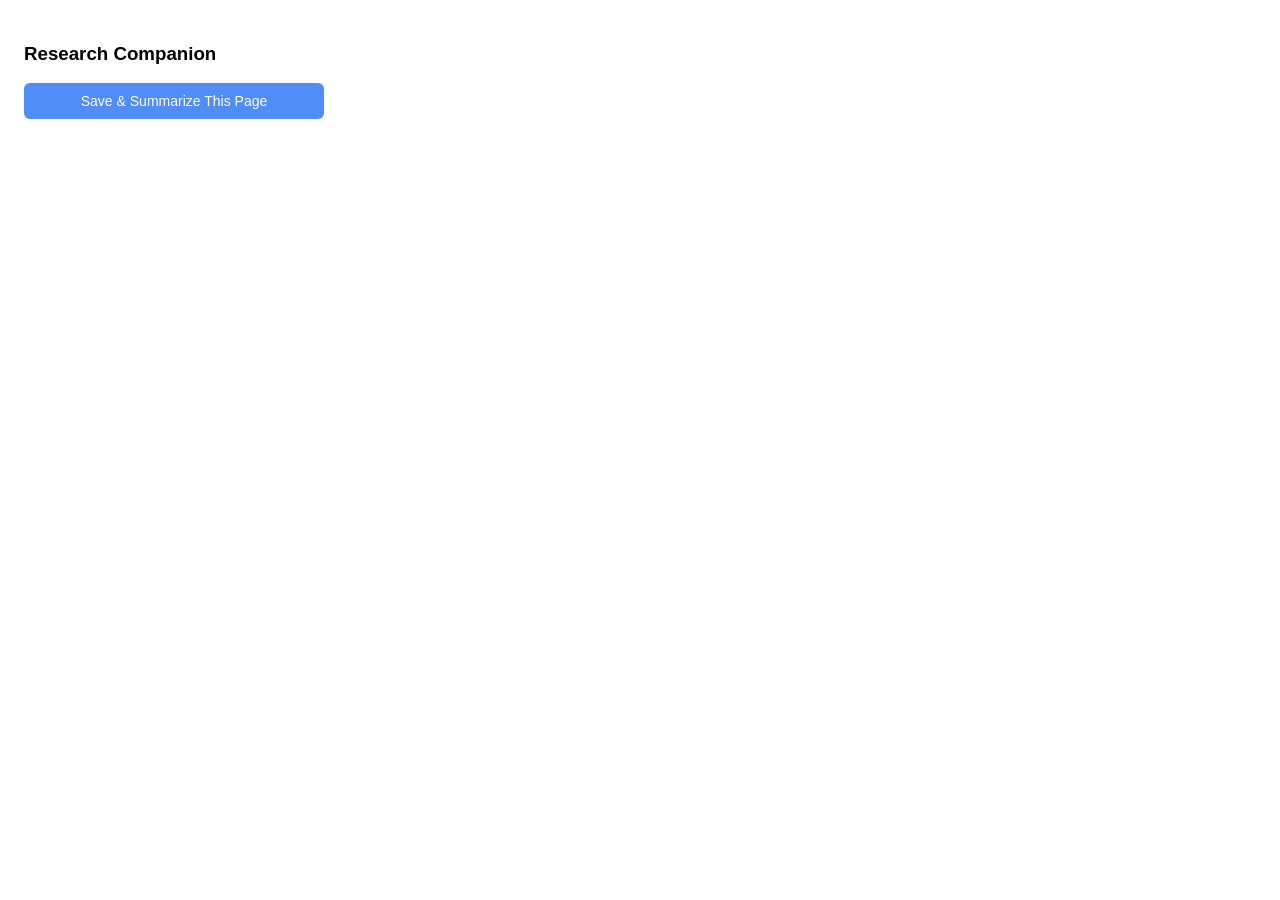
==== extension/popup.html @ 885ca906 "feat: dashboard loads and displays summaries" ====
<!DOCTYPE html>
<html>
<head>
  <meta charset="UTF-8">
  <style>
    body { width: 300px; padding: 16px; font-family: sans-serif; }
    button { width: 100%; padding: 10px; background: #4F8EF7;
             color: white; border: none; border-radius: 6px;
             cursor: pointer; font-size: 14px; }
    #status { margin-top: 12px; font-size: 13px; color: #555; }
  </style>
</head>
<body>
  <h3> Research Companion</h3>
  <button id="saveBtn">Save & Summarize This Page</button>
  <div id="status"></div>
  <script src="popup.js"></script>
</body>
</html>
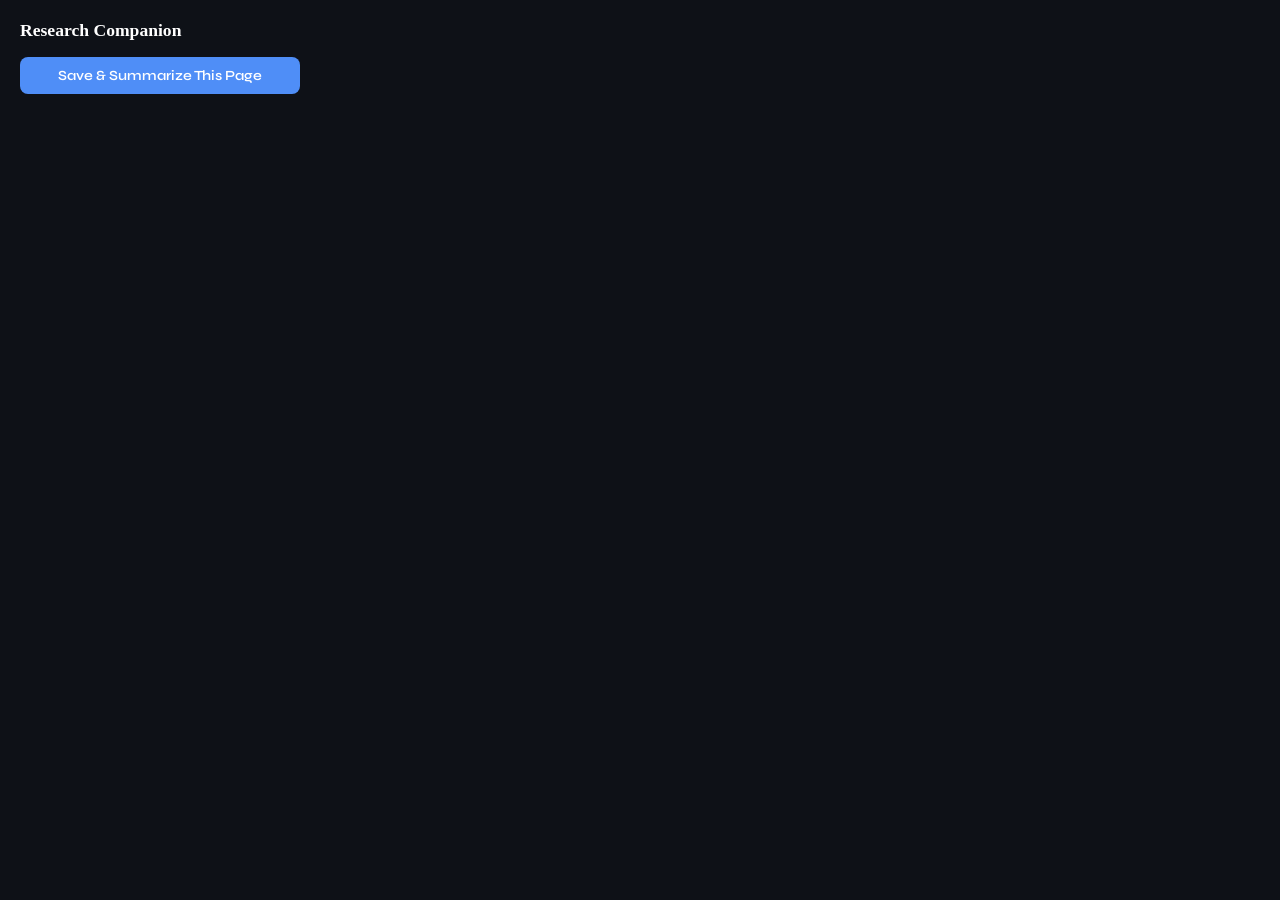
==== commit ccb66a75: "feat: professional popup redesign with Syne font and dark theme" ====
--- a/extension/popup.html
+++ b/extension/popup.html
@@ -2,12 +2,55 @@
 <html>
 <head>
   <meta charset="UTF-8">
+  <link href="https://fonts.googleapis.com/css2?family=Syne:wght@400;600;700&display=swap" rel="stylesheet">
   <style>
-    body { width: 300px; padding: 16px; font-family: sans-serif; }
-    button { width: 100%; padding: 10px; background: #4F8EF7;
-             color: white; border: none; border-radius: 6px;
-             cursor: pointer; font-size: 14px; }
-    #status { margin-top: 12px; font-size: 13px; color: #555; }
+    * {
+      margin: 0;
+      padding: 0;
+      box-sizing: border-box;
+    }
+
+    body {
+      width: 320px;
+      padding: 20px;
+      font-family: 'Segoe UI', lobster;
+      background-color: #0e1117;
+      color: #ffffff;
+      border-radius: 16px;
+      overflow: hidden;
+    }
+
+    h3 {
+      font-size: 1.1rem;
+      margin-bottom: 16px;
+      color: #ffffff;
+    }
+
+    button {
+  width: 100%;
+  padding: 10px;
+  background: #4F8EF7;
+  color: white;
+  border: none;
+  border-radius: 8px;
+  cursor: pointer;
+  font-size: 14px;
+  font-family: 'Syne', sans-serif;
+  font-weight: 600;
+  transition: background 0.2s;
+}
+    }
+
+    button:hover {
+      background: #3a7de8;
+    }
+
+    #status {
+      margin-top: 12px;
+      font-size: 13px;
+      color: #888;
+      text-align: center;
+    }
   </style>
 </head>
 <body>
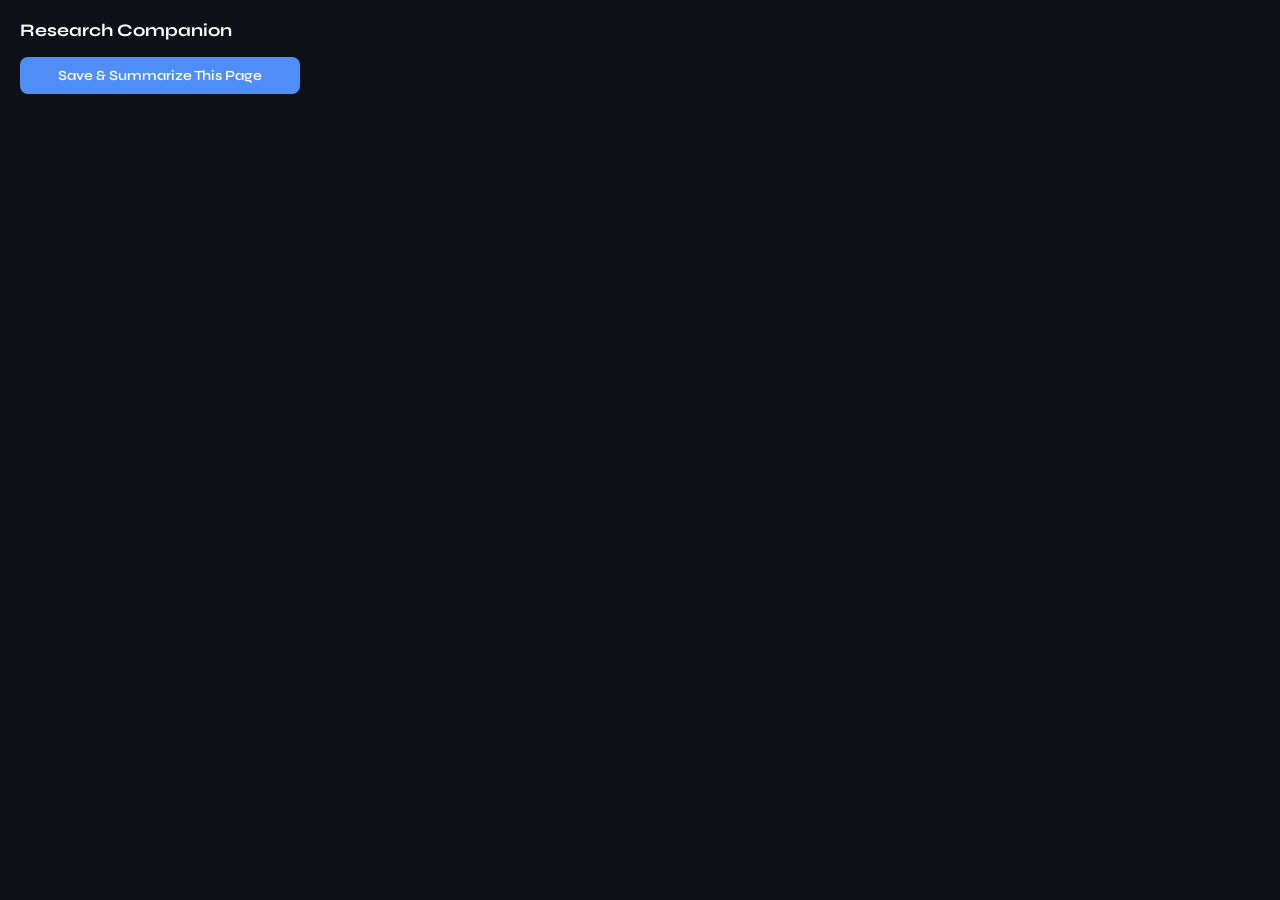
==== commit 722ae6ff: "feat: explain further modal powered by Gemini" ====
--- a/extension/popup.html
+++ b/extension/popup.html
@@ -13,10 +13,9 @@
     body {
       width: 320px;
       padding: 20px;
-      font-family: 'Segoe UI', lobster;
+      font-family: 'Syne', sans-serif;
       background-color: #0e1117;
       color: #ffffff;
-      border-radius: 16px;
       overflow: hidden;
     }
 
@@ -27,18 +26,17 @@
     }
 
     button {
-  width: 100%;
-  padding: 10px;
-  background: #4F8EF7;
-  color: white;
-  border: none;
-  border-radius: 8px;
-  cursor: pointer;
-  font-size: 14px;
-  font-family: 'Syne', sans-serif;
-  font-weight: 600;
-  transition: background 0.2s;
-}
+      width: 100%;
+      padding: 10px;
+      background: #4F8EF7;
+      color: white;
+      border: none;
+      border-radius: 8px;
+      cursor: pointer;
+      font-size: 14px;
+      font-family: 'Syne', sans-serif;
+      font-weight: 600;
+      transition: background 0.2s;
     }
 
     button:hover {
@@ -54,7 +52,7 @@
   </style>
 </head>
 <body>
-  <h3> Research Companion</h3>
+  <h3>Research Companion</h3>
   <button id="saveBtn">Save & Summarize This Page</button>
   <div id="status"></div>
   <script src="popup.js"></script>
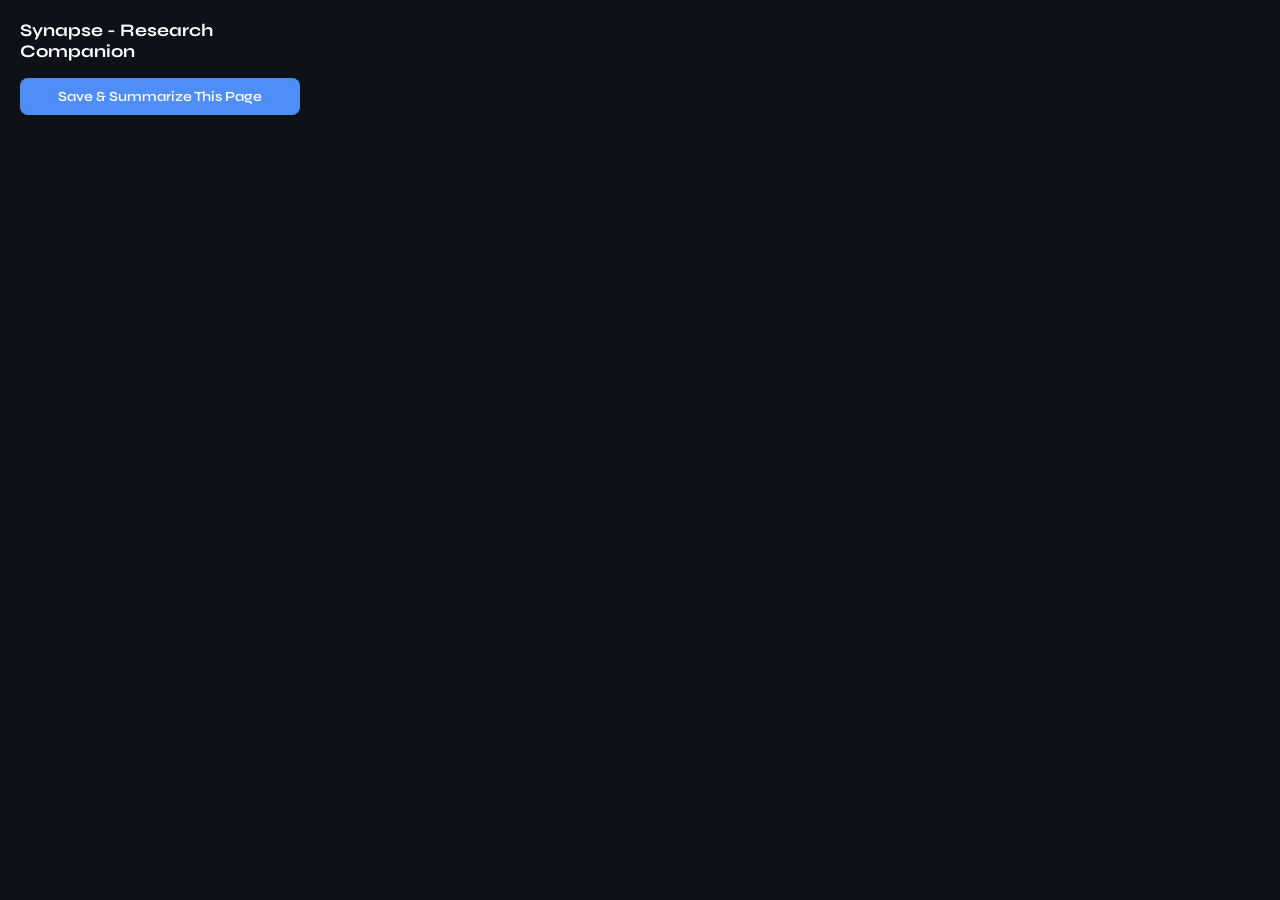
==== commit 7fd38b3b: "feat: custom folders, assign cards to folders, AI folder summary" ====
--- a/extension/popup.html
+++ b/extension/popup.html
@@ -52,7 +52,7 @@
   </style>
 </head>
 <body>
-  <h3>Research Companion</h3>
+  <h3>Synapse - Research Companion</h3>
   <button id="saveBtn">Save & Summarize This Page</button>
   <div id="status"></div>
   <script src="popup.js"></script>
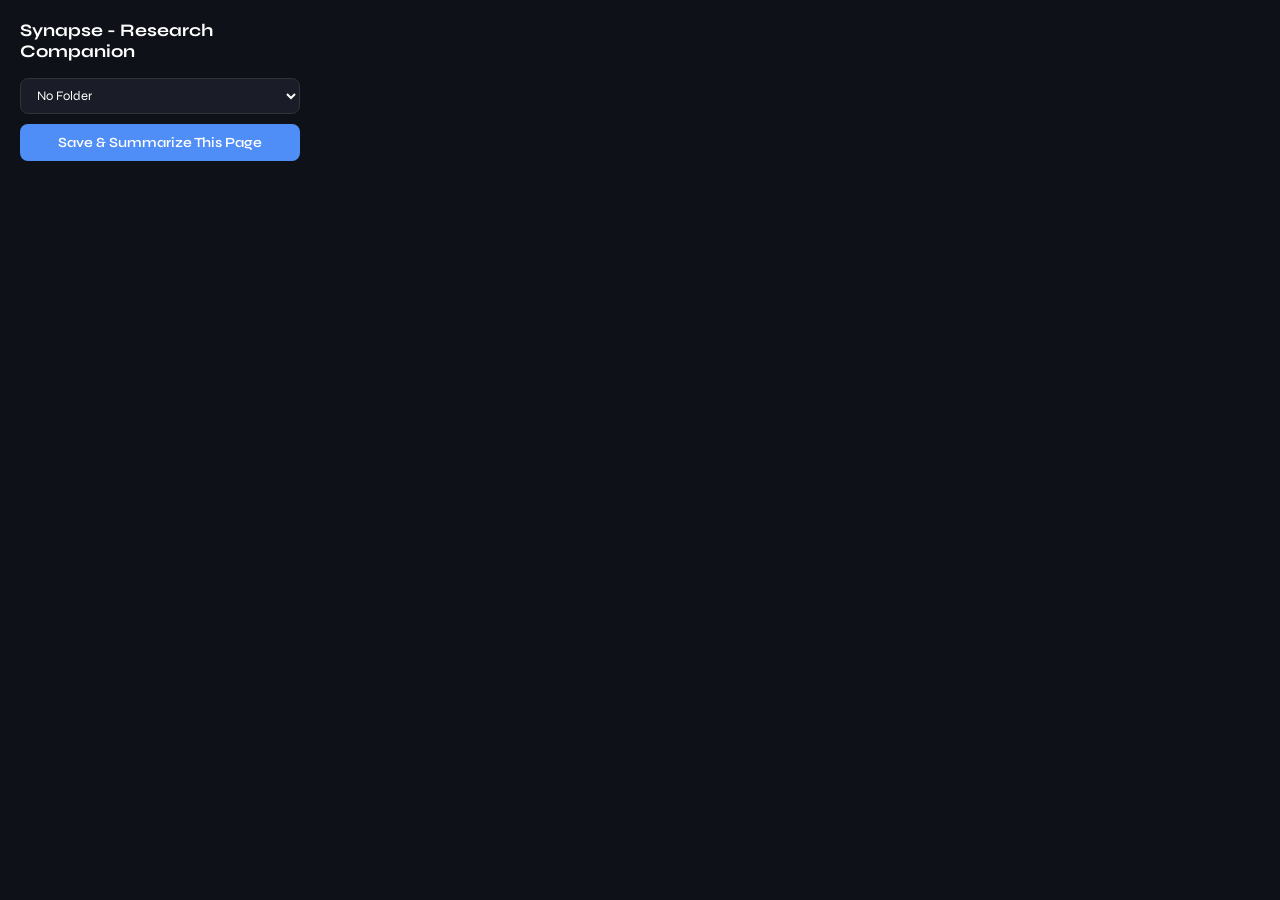
==== commit 505fda17: "feat: folder grid home page, folder view, bug fixes" ====
--- a/extension/popup.html
+++ b/extension/popup.html
@@ -4,55 +4,70 @@
   <meta charset="UTF-8">
   <link href="https://fonts.googleapis.com/css2?family=Syne:wght@400;600;700&display=swap" rel="stylesheet">
   <style>
-    * {
-      margin: 0;
-      padding: 0;
-      box-sizing: border-box;
-    }
+  * {
+    margin: 0;
+    padding: 0;
+    box-sizing: border-box;
+  }
 
-    body {
-      width: 320px;
-      padding: 20px;
-      font-family: 'Syne', sans-serif;
-      background-color: #0e1117;
-      color: #ffffff;
-      overflow: hidden;
-    }
+  body {
+    width: 320px;
+    padding: 20px;
+    font-family: 'Syne', sans-serif;
+    background-color: #0e1117;
+    color: #ffffff;
+    overflow: hidden;
+  }
 
-    h3 {
-      font-size: 1.1rem;
-      margin-bottom: 16px;
-      color: #ffffff;
-    }
+  h3 {
+    font-size: 1.1rem;
+    margin-bottom: 16px;
+    color: #ffffff;
+  }
 
-    button {
-      width: 100%;
-      padding: 10px;
-      background: #4F8EF7;
-      color: white;
-      border: none;
-      border-radius: 8px;
-      cursor: pointer;
-      font-size: 14px;
-      font-family: 'Syne', sans-serif;
-      font-weight: 600;
-      transition: background 0.2s;
-    }
+  select {
+    width: 100%;
+    padding: 8px 12px;
+    margin-bottom: 10px;
+    border-radius: 8px;
+    border: 1px solid #333;
+    background-color: #1a1d27;
+    color: #ffffff;
+    font-family: 'Syne', sans-serif;
+    font-size: 13px;
+  }
 
-    button:hover {
-      background: #3a7de8;
-    }
+  button {
+    width: 100%;
+    padding: 10px;
+    background: #4F8EF7;
+    color: white;
+    border: none;
+    border-radius: 8px;
+    cursor: pointer;
+    font-size: 14px;
+    font-family: 'Syne', sans-serif;
+    font-weight: 600;
+    transition: background 0.2s;
+  }
 
-    #status {
-      margin-top: 12px;
-      font-size: 13px;
-      color: #888;
-      text-align: center;
-    }
-  </style>
+  button:hover {
+    background: #3a7de8;
+  }
+
+  #status {
+    margin-top: 12px;
+    font-size: 13px;
+    color: #888;
+    text-align: center;
+  }
+</style>
 </head>
 <body>
   <h3>Synapse - Research Companion</h3>
+  <select id="folderSelect">
+    <option value="">No Folder</option>
+  </select>
   <button id="saveBtn">Save & Summarize This Page</button>
   <div id="status"></div>
   <script src="popup.js"></script>
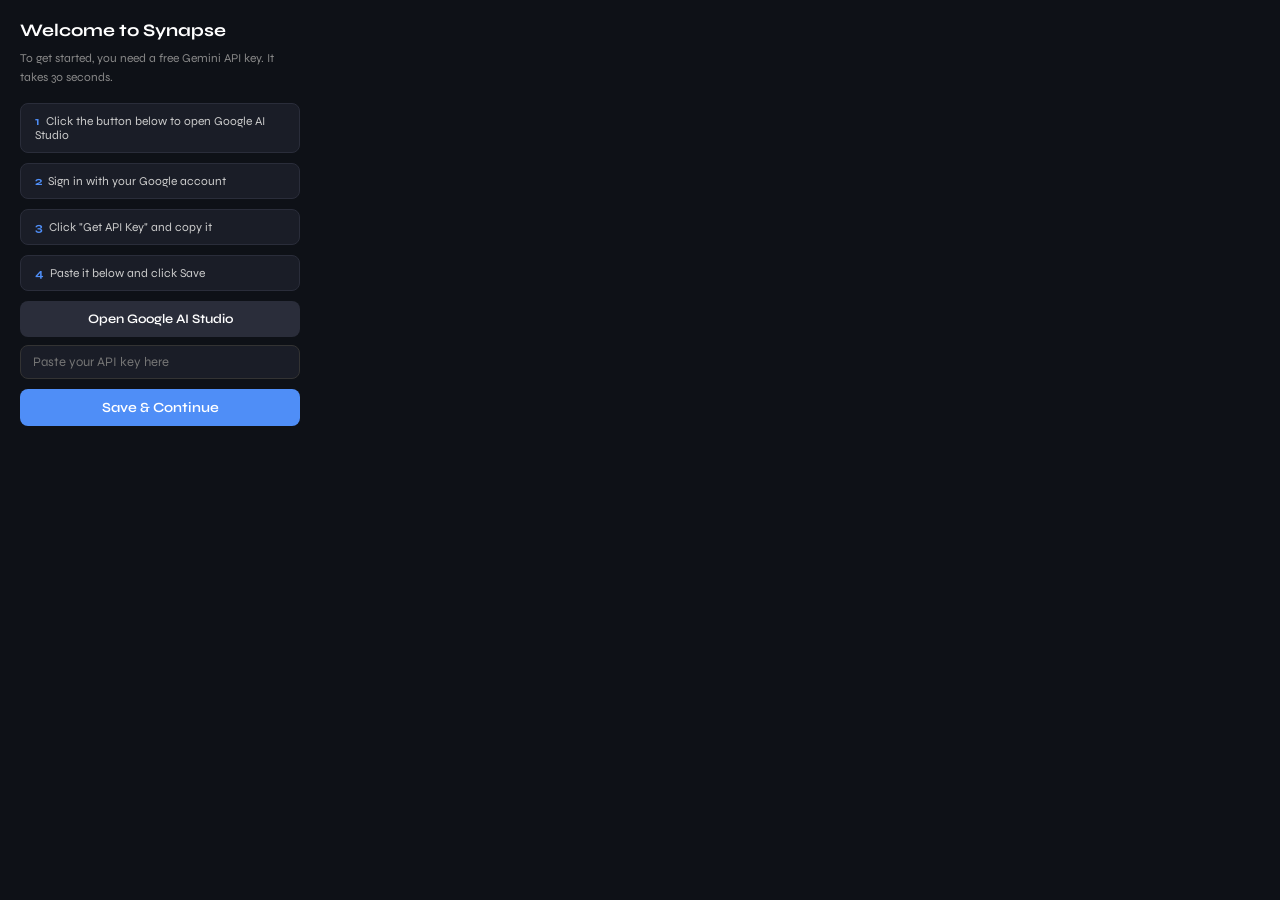
==== commit 34a6468c: "feat: user API key onboarding flow and per-user Gemini key support" ====
--- a/extension/popup.html
+++ b/extension/popup.html
@@ -4,72 +4,123 @@
   <meta charset="UTF-8">
   <link href="https://fonts.googleapis.com/css2?family=Syne:wght@400;600;700&display=swap" rel="stylesheet">
   <style>
-  * {
-    margin: 0;
-    padding: 0;
-    box-sizing: border-box;
-  }
+    * { margin: 0; padding: 0; box-sizing: border-box; }
 
-  body {
-    width: 320px;
-    padding: 20px;
-    font-family: 'Syne', sans-serif;
-    background-color: #0e1117;
-    color: #ffffff;
-    overflow: hidden;
-  }
+    body {
+      width: 320px;
+      padding: 20px;
+      font-family: 'Syne', sans-serif;
+      background-color: #0e1117;
+      color: #ffffff;
+      overflow: hidden;
+    }
 
-  h3 {
-    font-size: 1.1rem;
-    margin-bottom: 16px;
-    color: #ffffff;
-  }
+    h3 { font-size: 1.1rem; margin-bottom: 8px; color: #ffffff; }
+    p { font-size: 12px; color: #888; margin-bottom: 16px; line-height: 1.6; }
 
-  select {
-    width: 100%;
-    padding: 8px 12px;
-    margin-bottom: 10px;
-    border-radius: 8px;
-    border: 1px solid #333;
-    background-color: #1a1d27;
-    color: #ffffff;
-    font-family: 'Syne', sans-serif;
-    font-size: 13px;
-  }
+    .step {
+      background: #1a1d27;
+      border: 1px solid #2a2d3a;
+      border-radius: 8px;
+      padding: 10px 14px;
+      margin-bottom: 10px;
+      font-size: 12px;
+      color: #ccc;
+    }
 
-  button {
-    width: 100%;
-    padding: 10px;
-    background: #4F8EF7;
-    color: white;
-    border: none;
-    border-radius: 8px;
-    cursor: pointer;
-    font-size: 14px;
-    font-family: 'Syne', sans-serif;
-    font-weight: 600;
-    transition: background 0.2s;
-  }
+    .step span {
+      color: #4F8EF7;
+      font-weight: 700;
+      margin-right: 6px;
+    }
 
-  button:hover {
-    background: #3a7de8;
-  }
+    input {
+      width: 100%;
+      padding: 8px 12px;
+      margin-bottom: 10px;
+      border-radius: 8px;
+      border: 1px solid #333;
+      background-color: #1a1d27;
+      color: #ffffff;
+      font-family: 'Syne', sans-serif;
+      font-size: 13px;
+    }
 
-  #status {
-    margin-top: 12px;
-    font-size: 13px;
-    color: #888;
-    text-align: center;
-  }
-</style>
+    button {
+      width: 100%;
+      padding: 10px;
+      background: #4F8EF7;
+      color: white;
+      border: none;
+      border-radius: 8px;
+      cursor: pointer;
+      font-size: 14px;
+      font-family: 'Syne', sans-serif;
+      font-weight: 600;
+      transition: background 0.2s;
+      margin-bottom: 8px;
+    }
+
+    button:hover { background: #3a7de8; }
+
+    #get-key-btn {
+      background: #2a2d3a;
+      font-size: 13px;
+    }
+
+    #get-key-btn:hover { background: #3a3d4a; }
+
+    select {
+      width: 100%;
+      padding: 8px 12px;
+      margin-bottom: 10px;
+      border-radius: 8px;
+      border: 1px solid #333;
+      background-color: #1a1d27;
+      color: #ffffff;
+      font-family: 'Syne', sans-serif;
+      font-size: 13px;
+    }
+
+    #status {
+      margin-top: 12px;
+      font-size: 13px;
+      color: #888;
+      text-align: center;
+    }
+  </style>
 </head>
 <body>
-  <h3>Synapse - Research Companion</h3>
-  <select id="folderSelect">
-    <option value="">No Folder</option>
-  </select>
-  <button id="saveBtn">Save & Summarize This Page</button>
-  <div id="status"></div>
+
+  <!-- Onboarding Screen -->
+  <div id="onboarding">
+    <h3>Welcome to Synapse</h3>
+    <p>To get started, you need a free Gemini API key. It takes 30 seconds.</p>
+
+    <div class="step"><span>1</span>Click the button below to open Google AI Studio</div>
+    <div class="step"><span>2</span>Sign in with your Google account</div>
+    <div class="step"><span>3</span>Click "Get API Key" and copy it</div>
+    <div class="step"><span>4</span>Paste it below and click Save</div>
+
+    <button id="get-key-btn" onclick="chrome.tabs.create({url: 'https://aistudio.google.com/apikey'})">
+      Open Google AI Studio
+    </button>
+
+    <input type="text" id="api-key-input" placeholder="Paste your API key here">
+    <button id="save-key-btn">Save & Continue</button>
+    <div id="onboarding-status"></div>
+  </div>
+
+  <!-- Main Screen -->
+  <div id="main" style="display:none;">
+    <h3>Synapse - Research Companion</h3>
+    <select id="folderSelect">
+      <option value="">No Folder</option>
+    </select>
+    <button id="saveBtn">Save & Summarize This Page</button>
+    <div id="status"></div>
+  </div>
+
   <script src="popup.js"></script>
 </body>
 </html>
